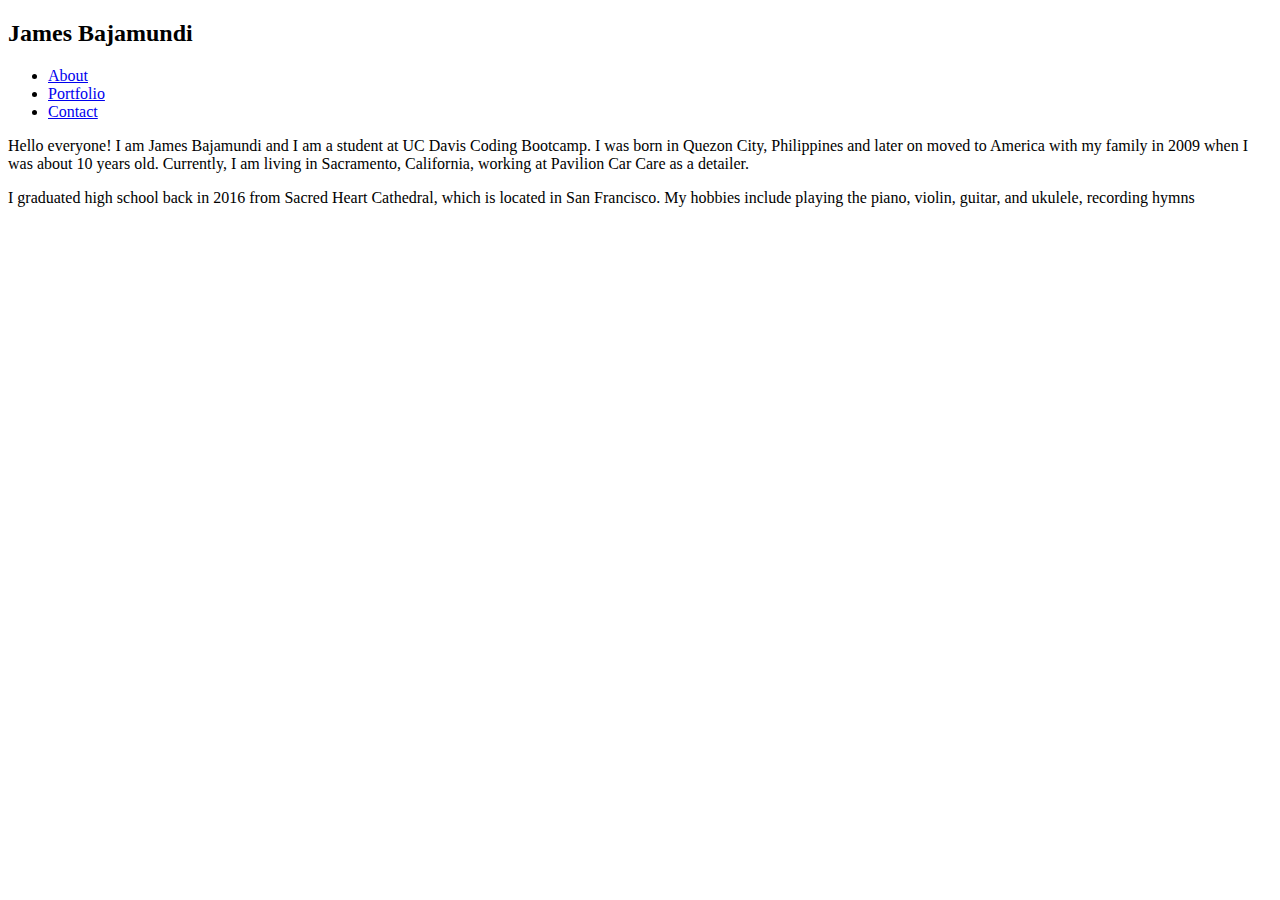
==== index.html @ babebd7d "Updates to index" ====
<!DOCTYPE html>
<html>
    <head>
        <title>Basic Portfolio</title>
    </head>

    <header>
        <h2>James Bajamundi</h2>
    </header>

    <section>
        <nav>
            <ul>
                <li><a href="index.html">About</a></li>
                <li><a href="portfolio.html">Portfolio</a></li>
                <li><a href="contact.html">Contact</a></li>
            </ul>
        </nav>

        <article>
            <p>Hello everyone! I am James Bajamundi and I am a student at UC Davis Coding Bootcamp.
            I was born in Quezon City, Philippines and later on moved to America with my family in 2009 when I was 
            about 10 years old. Currently, I am living in Sacramento, California, working at Pavilion Car Care
            as a detailer.</p>

            <p>I graduated high school back in 2016 from Sacred Heart Cathedral, which is located in San Francisco.
            My hobbies include playing the piano, violin, guitar, and ukulele, recording hymns 
            </p>
        </article>
    </section>
</html>
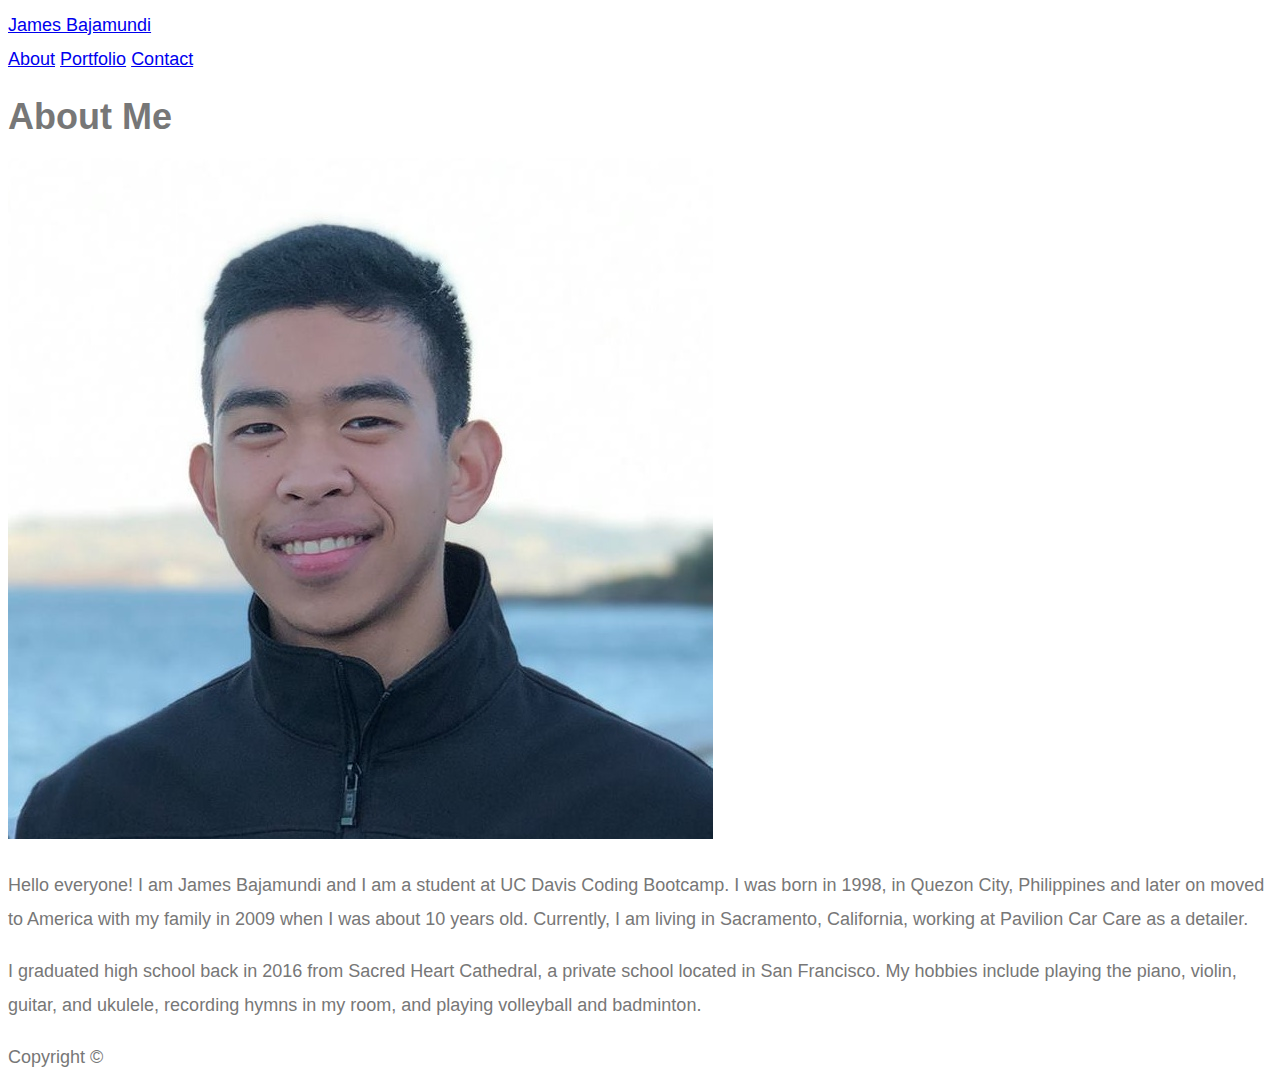
==== commit 6dd35fe0: "added background image" ====
--- a/index.html
+++ b/index.html
@@ -1,31 +1,48 @@
 <!DOCTYPE html>
 <html>
     <head>
+        <meta charset="utf-8">
+        <meta name="viewport" content="width=device-width, initial-scale=1.0">
+
         <title>Basic Portfolio</title>
+
+        <link rel="stylesheet" type="text/css" href="assets/css/style.css">
     </head>
 
-    <header>
-        <h2>James Bajamundi</h2>
-    </header>
+    <body>
+        <header id="masthead">
+            <div class="container">
+                <a href="index.html" id="logo">James Bajamundi</a>
+                <nav>
+                    <a href="index.html">About</a>
+                    <a href="portfolio.html">Portfolio</a>
+                    <a href="contact.html">Contact</a>
+                </nav>
+            </div>
+        </header>
+        
+        <div>
+        <section>
+            <h1>About Me</h1>
+            <img src="assets/images/profileimage.jpg">
 
-    <section>
-        <nav>
-            <ul>
-                <li><a href="index.html">About</a></li>
-                <li><a href="portfolio.html">Portfolio</a></li>
-                <li><a href="contact.html">Contact</a></li>
-            </ul>
-        </nav>
-
-        <article>
             <p>Hello everyone! I am James Bajamundi and I am a student at UC Davis Coding Bootcamp.
-            I was born in Quezon City, Philippines and later on moved to America with my family in 2009 when I was 
+            I was born in 1998, in Quezon City, Philippines and later on moved to America with my family in 2009 when I was 
             about 10 years old. Currently, I am living in Sacramento, California, working at Pavilion Car Care
             as a detailer.</p>
 
-            <p>I graduated high school back in 2016 from Sacred Heart Cathedral, which is located in San Francisco.
-            My hobbies include playing the piano, violin, guitar, and ukulele, recording hymns 
-            </p>
-        </article>
-    </section>
+            <p>I graduated high school back in 2016 from Sacred Heart Cathedral, a private school located in 
+            San Francisco. My hobbies include playing the piano, violin, guitar, and ukulele, recording hymns
+            in my room, and playing volleyball and badminton.</p>
+
+        </section>
+    </div>
+
+    <footer>
+        <div class="container">
+            Copyright &copy;
+        </div>
+    </footer>
+    </body>
+
 </html>--- a/assets/css/style.css
+++ b/assets/css/style.css
@@ -0,0 +1,7 @@
+body {
+    font-family: Arial, Helvetica, sans-serif;
+    font-size: 18px;
+    line-height: 34px;
+    color: #777777;
+    background: url("images/prism.jpg");
+}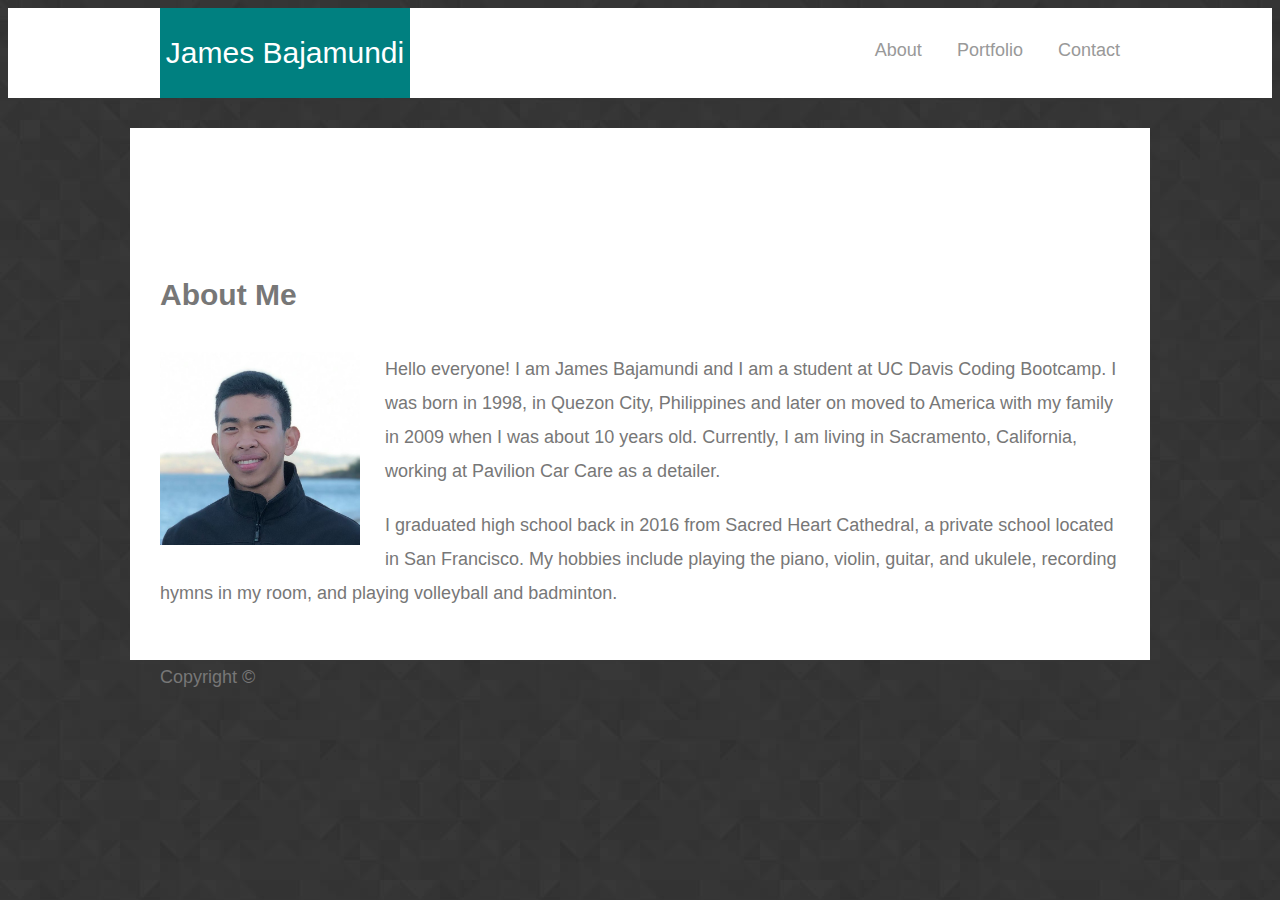
==== commit b224c135: "updated css" ====
--- a/index.html
+++ b/index.html
@@ -10,7 +10,7 @@
     </head>
 
     <body>
-        <header id="masthead">
+        <header id="main-header">
             <div class="container">
                 <a href="index.html" id="logo">James Bajamundi</a>
                 <nav>
@@ -21,10 +21,12 @@
             </div>
         </header>
         
-        <div>
+        <div id="main-container" class="container">
         <section>
             <h1>About Me</h1>
-            <img src="assets/images/profileimage.jpg">
+            <div class="wrap">
+            <img src="assets/images/profileimage.jpg" class="profileimage">
+            </div>
 
             <p>Hello everyone! I am James Bajamundi and I am a student at UC Davis Coding Bootcamp.
             I was born in 1998, in Quezon City, Philippines and later on moved to America with my family in 2009 when I was 
--- a/assets/css/style.css
+++ b/assets/css/style.css
@@ -3,5 +3,64 @@
     font-size: 18px;
     line-height: 34px;
     color: #777777;
-    background: url("images/prism.jpg");
-}+    background: url("../images/prism.jpg");
+}
+
+.container {
+    width: 100%;
+    max-width: 960px;
+    margin: 0 auto;
+}
+
+p {
+    margin-bottom: 20px;
+}
+
+h1 {
+    padding-bottom: 20px;
+    font-size: 30px;
+    border-bottom: 3px #dddddd;
+}
+
+.profileimage {
+    width: 200px;
+    float: left;
+    margin-right: 25px;
+}
+
+#main-container {
+    width: 100%;
+    max-width: 960px;
+    background: #ffffff;
+    padding: 130px 30px 30px;
+}
+ nav a {
+     color: #999999;
+     text-decoration: none;
+     padding-left: 15px;
+     margin-left: 15px;
+     display: inline-block;
+ }
+
+ #main-header {
+     background: #ffffff;
+     overflow: auto;
+     width: 100%;
+     margin: 0px 0px 30px;
+ }
+
+ nav {
+     float: right;
+     margin-top: 25px;
+ }
+
+ #logo {
+     width: 250px;
+     line-height: 90px;
+     background: teal;
+     color: #ffffff;
+     text-align: center;
+     font-size: 30px;
+     float: left;
+     text-decoration: none;
+ }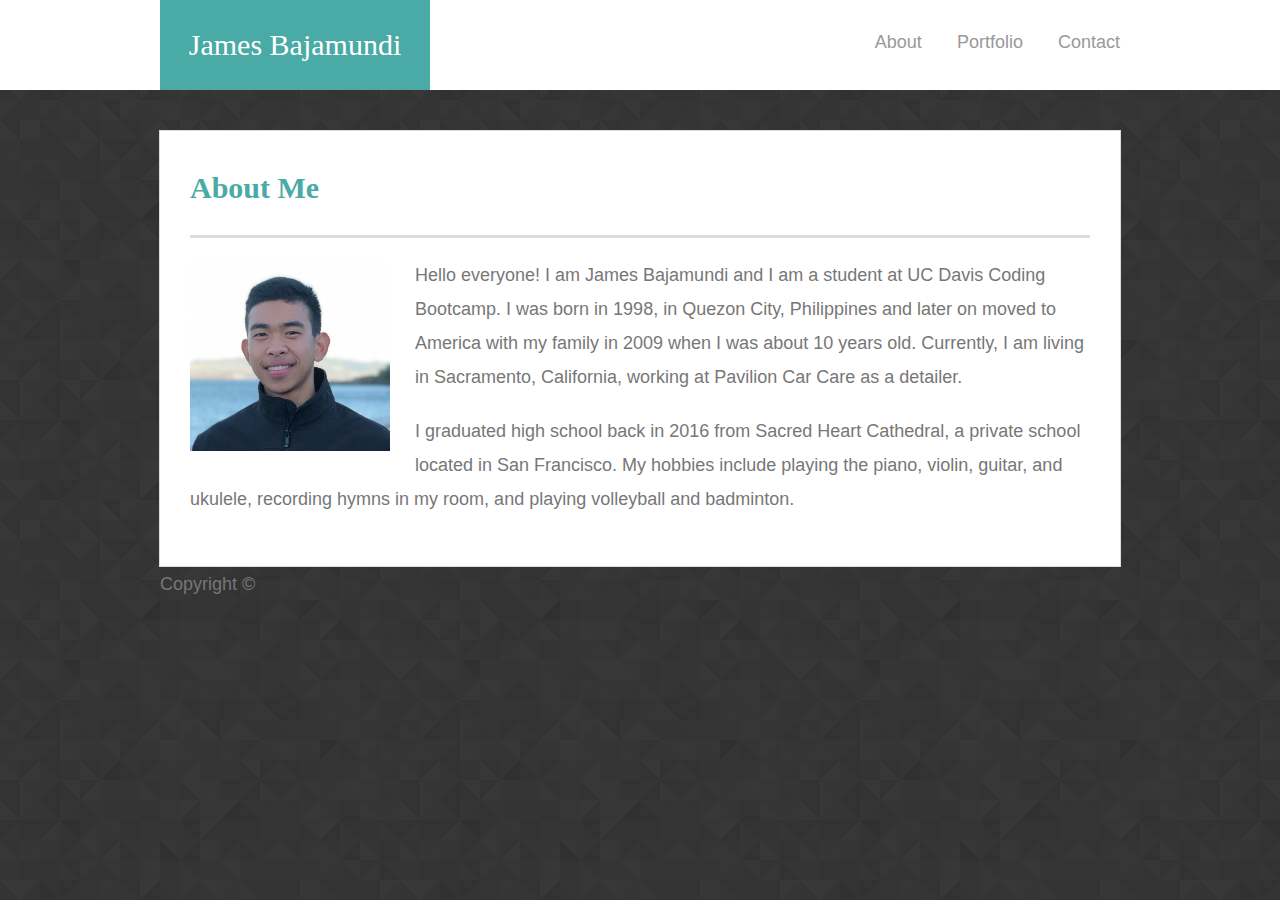
==== commit bcc2a84b: "updated href" ====
--- a/index.html
+++ b/index.html
@@ -14,9 +14,9 @@
             <div class="container">
                 <a href="index.html" id="logo">James Bajamundi</a>
                 <nav>
-                    <a href="index.html">About</a>
-                    <a href="portfolio.html">Portfolio</a>
-                    <a href="contact.html">Contact</a>
+                    <a href="./index.html">About</a>
+                    <a href="./portfolio.html">Portfolio</a>
+                    <a href="./contact.html">Contact</a>
                 </nav>
             </div>
         </header>
--- a/assets/css/style.css
+++ b/assets/css/style.css
@@ -4,6 +4,9 @@
     line-height: 34px;
     color: #777777;
     background: url("../images/prism.jpg");
+    margin: 0;
+    height: 100%;
+    width: 100%;
 }
 
 .container {
@@ -17,9 +20,11 @@
 }
 
 h1 {
-    padding-bottom: 20px;
+    padding-bottom: 30px;
     font-size: 30px;
-    border-bottom: 3px #dddddd;
+    border-bottom: 3px solid #dddddd;
+    font-family: Georgia, 'Times New Roman', Times, serif;
+    color: #4aaaa5;
 }
 
 .profileimage {
@@ -30,9 +35,10 @@
 
 #main-container {
     width: 100%;
-    max-width: 960px;
+    max-width: 900px;
     background: #ffffff;
-    padding: 130px 30px 30px;
+    padding: 20px 30px 30px;
+    border: 1px solid #dddddd;
 }
  nav a {
      color: #999999;
@@ -46,7 +52,8 @@
      background: #ffffff;
      overflow: auto;
      width: 100%;
-     margin: 0px 0px 30px;
+     margin: 0px 0px 40px;
+     position: relative;
  }
 
  nav {
@@ -55,12 +62,24 @@
  }
 
  #logo {
-     width: 250px;
+     width: 270px;
      line-height: 90px;
-     background: teal;
+     background: #4aaaa5;
      color: #ffffff;
      text-align: center;
      font-size: 30px;
      float: left;
      text-decoration: none;
+     font-family: Georgia, 'Times New Roman', Times, serif;
+ }
+
+ #footer {
+     width: 100%;
+     text-align: center;
+     background-color: #666666;
+     font-size: 12px;
+     padding: 30px 0px 0px;
+     bottom: 0;
+     position: absolute;
+     border-top: 8px solid #4aaaa5;
  }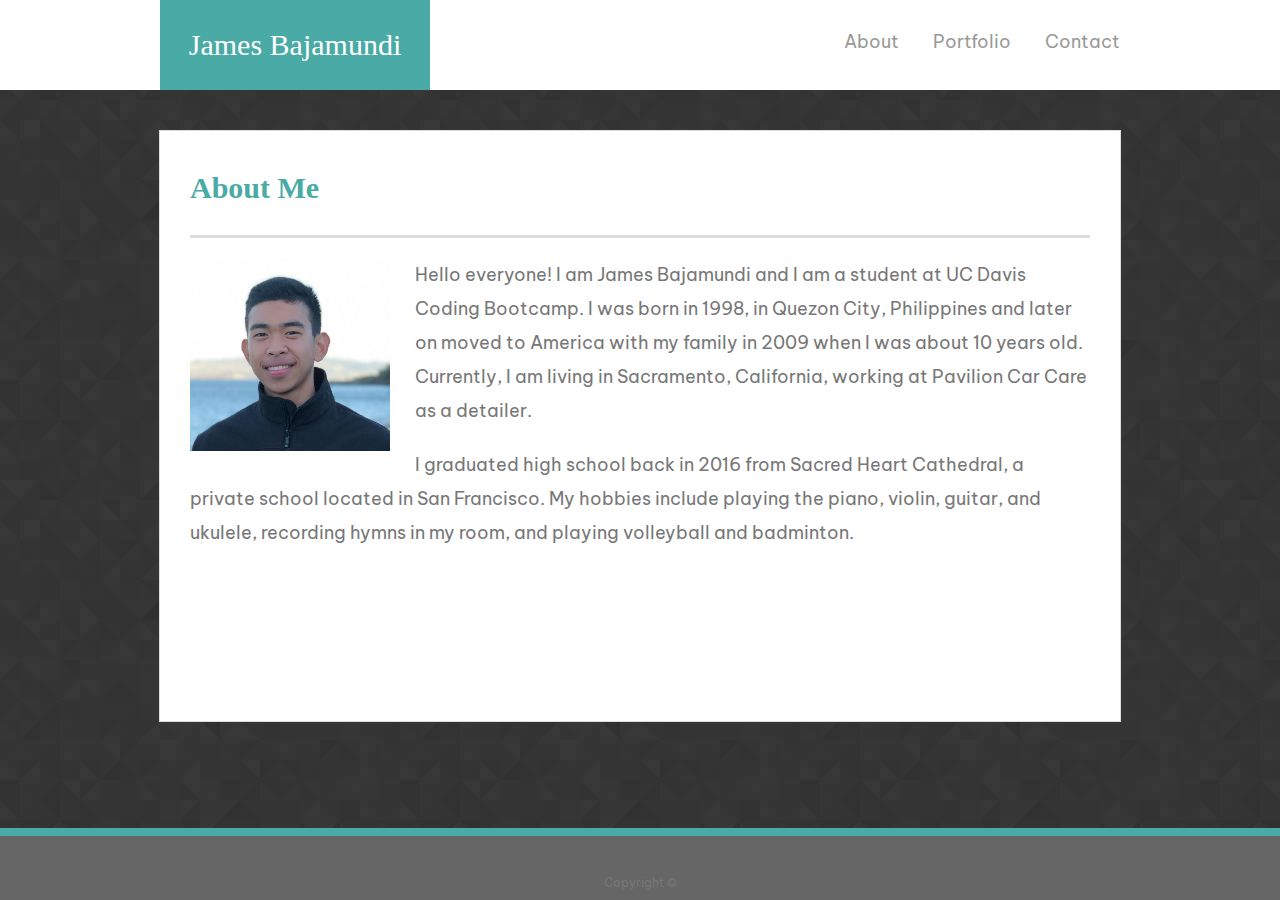
==== commit b8dd3ee6: "fixed github issue" ====
--- a/index.html
+++ b/index.html
@@ -1,5 +1,5 @@
 <!DOCTYPE html>
-<html>
+<html id="index-html">
     <head>
         <meta charset="utf-8">
         <meta name="viewport" content="width=device-width, initial-scale=1.0">
@@ -7,6 +7,7 @@
         <title>Basic Portfolio</title>
 
         <link rel="stylesheet" type="text/css" href="assets/css/style.css">
+        <link href="https://fonts.googleapis.com/css?family=Be+Vietnam&display=swap" rel="stylesheet">
     </head>
 
     <body>
@@ -14,37 +15,37 @@
             <div class="container">
                 <a href="index.html" id="logo">James Bajamundi</a>
                 <nav>
-                    <a href="./index.html">About</a>
-                    <a href="./portfolio.html">Portfolio</a>
-                    <a href="./contact.html">Contact</a>
+                    <a type="button" class="btn btn-dark" href="index.html">About</a>
+                    <a href="portfolio.html">Portfolio</a>
+                    <a href="contact.html">Contact</a>
                 </nav>
             </div>
         </header>
         
         <div id="main-container" class="container">
-        <section>
-            <h1>About Me</h1>
-            <div class="wrap">
-            <img src="assets/images/profileimage.jpg" class="profileimage">
+            <section class="main-section">
+                <h1>About Me</h1>
+                <div class="wrap">
+                <img src="assets/images/profileimage.jpg" class="profileimage">
+                </div>
+
+                <p>Hello everyone! I am James Bajamundi and I am a student at UC Davis Coding Bootcamp.
+                I was born in 1998, in Quezon City, Philippines and later on moved to America with my family in 2009 when I was 
+                about 10 years old. Currently, I am living in Sacramento, California, working at Pavilion Car Care
+                as a detailer.</p>
+
+                <p>I graduated high school back in 2016 from Sacred Heart Cathedral, a private school located in 
+                San Francisco. My hobbies include playing the piano, violin, guitar, and ukulele, recording hymns
+                in my room, and playing volleyball and badminton.</p>
+
+            </section>
+        </div>
+
+        <footer>
+            <div id="footer">
+                Copyright &copy;
             </div>
-
-            <p>Hello everyone! I am James Bajamundi and I am a student at UC Davis Coding Bootcamp.
-            I was born in 1998, in Quezon City, Philippines and later on moved to America with my family in 2009 when I was 
-            about 10 years old. Currently, I am living in Sacramento, California, working at Pavilion Car Care
-            as a detailer.</p>
-
-            <p>I graduated high school back in 2016 from Sacred Heart Cathedral, a private school located in 
-            San Francisco. My hobbies include playing the piano, violin, guitar, and ukulele, recording hymns
-            in my room, and playing volleyball and badminton.</p>
-
-        </section>
-    </div>
-
-    <footer>
-        <div class="container">
-            Copyright &copy;
-        </div>
-    </footer>
+        </footer>
     </body>
 
 </html>--- a/assets/css/style.css
+++ b/assets/css/style.css
@@ -1,5 +1,5 @@
 body {
-    font-family: Arial, Helvetica, sans-serif;
+    font-family: 'Be Vietnam', sans-serif;
     font-size: 18px;
     line-height: 34px;
     color: #777777;
@@ -7,6 +7,11 @@
     margin: 0;
     height: 100%;
     width: 100%;
+    position: relative;
+}
+
+#index-html {
+    height: 100%;
 }
 
 .container {
@@ -34,12 +39,32 @@
 }
 
 #main-container {
+    height: 60vh;
     width: 100%;
     max-width: 900px;
     background: #ffffff;
     padding: 20px 30px 30px;
     border: 1px solid #dddddd;
 }
+
+#main-container-p {
+    height: 100vh;
+    width: 100%;
+    max-width: 900px;
+    background: #ffffff;
+    padding: 20px 30px 30px;
+    border: 1px solid #dddddd;
+}
+
+#main-container-c {
+    height: fit-content;
+    width: 100%;
+    max-width: 900px;
+    background: #ffffff;
+    padding: 20px 30px 30px;
+    border: 1px solid #dddddd;
+}
+
  nav a {
      color: #999999;
      text-decoration: none;
@@ -64,7 +89,7 @@
  #logo {
      width: 270px;
      line-height: 90px;
-     background: #4aaaa5;
+     background: #4aaaa5;;
      color: #ffffff;
      text-align: center;
      font-size: 30px;
@@ -73,13 +98,75 @@
      font-family: Georgia, 'Times New Roman', Times, serif;
  }
 
- #footer {
+ #footer-p {
      width: 100%;
      text-align: center;
      background-color: #666666;
      font-size: 12px;
      padding: 30px 0px 0px;
-     bottom: 0;
      position: absolute;
      border-top: 8px solid #4aaaa5;
+     margin-top: 40px;
+ }
+
+ #footer {
+    width: 100%;
+    text-align: center;
+    background-color: #666666;
+    font-size: 12px;
+    padding: 30px 0px 0px;
+    position: absolute;
+    bottom: 0;
+    border-top: 8px solid #4aaaa5;
+    margin-top: 40px;
+}
+
+ .project img {
+     width: 270px;
+ }
+
+ .project {
+     position: relative;
+     float: left;
+     padding-right: 25px;
+ }
+
+ .project h3 {
+     color: #4aaaa5;
+     margin-top: -2px;
+     margin-bottom: 30px;
+ }
+
+ a:hover {
+     color: gray;
+ }
+
+ a:active {
+     color: black;
+ }
+
+ input:focus {
+     background-color: silver;
+ }
+
+ #contact-form li {
+     margin-bottom: 20px;
+ }
+
+ textarea {
+     width: 100%;
+     height: 200px;
+ }
+
+ .name {
+     width: 100%;
+ }
+
+ .email {
+     width: 100%;
+ }
+
+ ul {
+     list-style-type: none;
+     margin-left: -40px;
  }